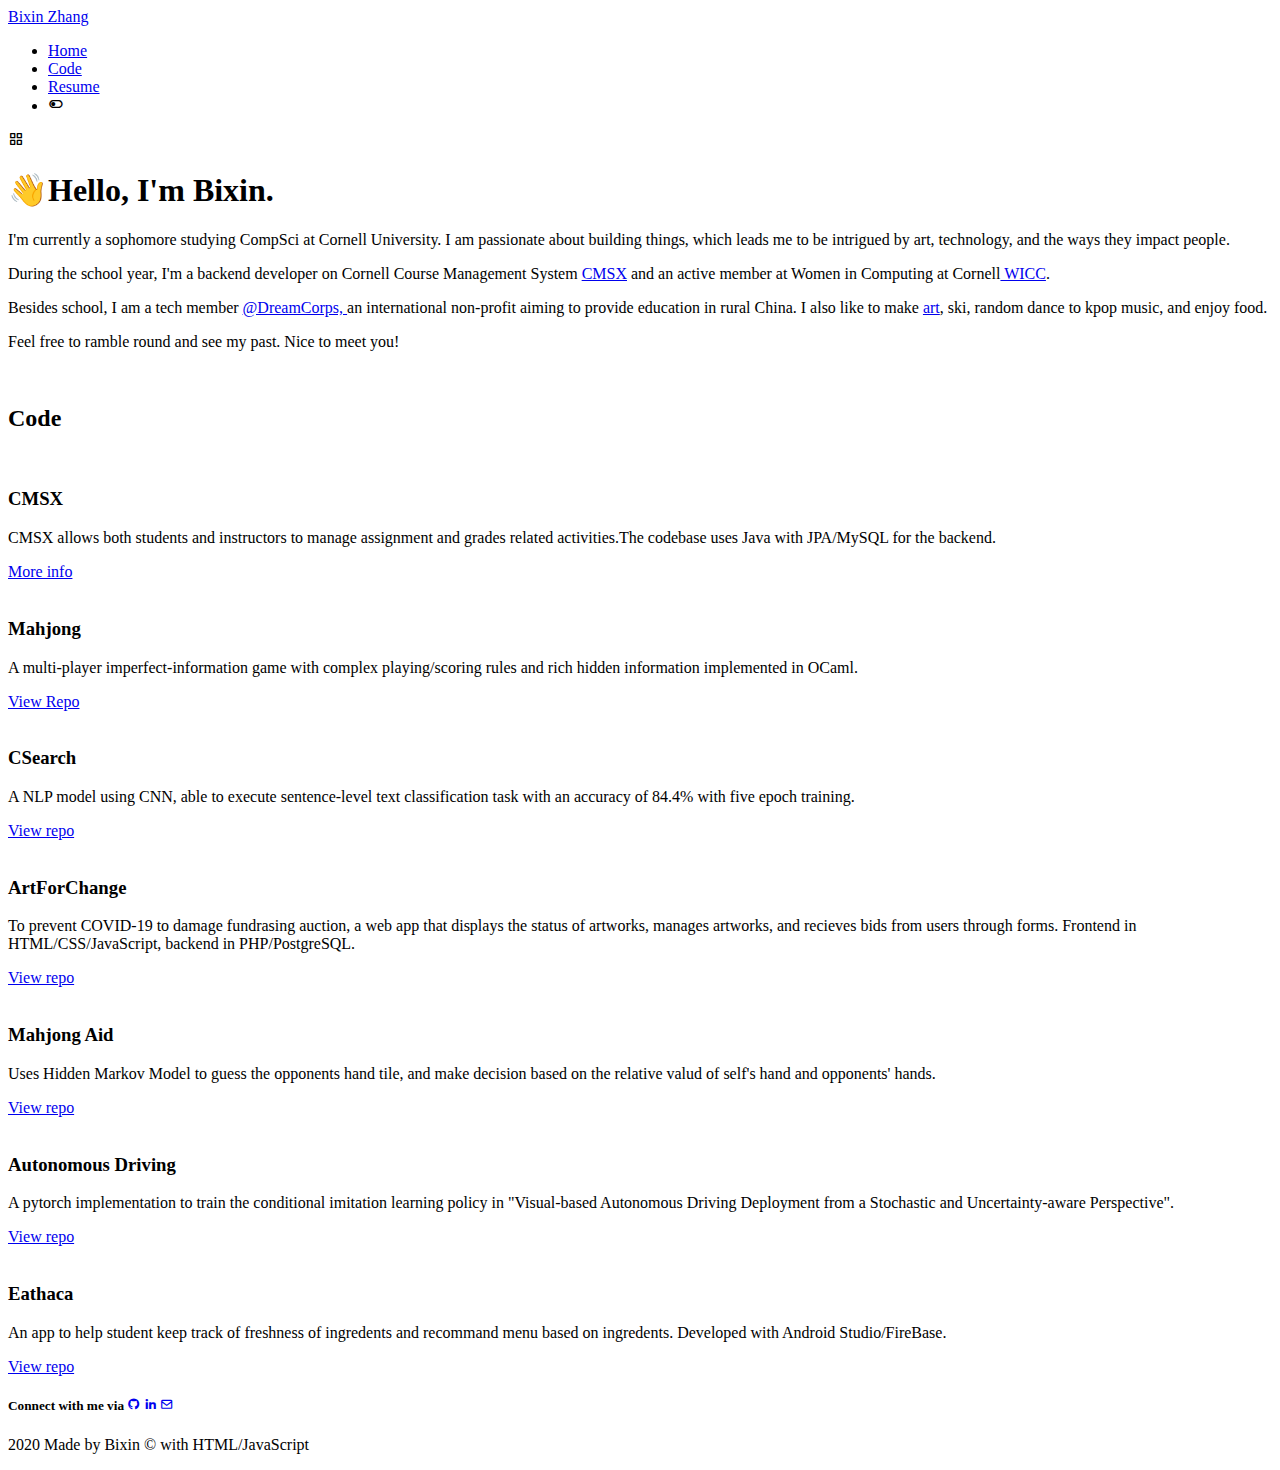
==== index.html @ 2b52325e "update" ====
<!DOCTYPE html>
<html lang="en">

<head>
    <meta charset="UTF-8">
    <meta name="viewport" content="width=device-width, initial-scale=1.0">

    <!--  ICONS, CSS  -->
    <link href='https://unpkg.com/boxicons@2.0.7/css/boxicons.min.css' rel='stylesheet'>
    <link rel="stylesheet" href="assets/css/styles.css">

    <title>
        Bixin Zhang
    </title>
    <link rel="icon" href="assets/img/tab2.png" type="image/x-icon" />
</head>

<body>
    <!--  HEADER  -->
    <header class="l-header" id="header">
        <nav class="nav bd-container">
            <a href="#" class="nav__logo">Bixin Zhang</a>

            <div class="nav__menu" id="nav-menu">
                <ul class="nav__list">
                    <li class="nav__item"><a href="#home" class="nav__link active-link">Home</a></li>
                    <li class="nav__item"><a href="#work" class="nav__link">Code</a></li>
                    <li class="nav__item"><a href="assets/pdf/bixin_resume_winter2021.pdf" class="nav__link">Resume</a>
                    </li>

                    <li><i class='bx bx-toggle-left change-theme' id="theme-button"></i></li>
                </ul>
            </div>

            <div class="nav__toggle" id="nav-toggle">
                <i class='bx bx-grid-alt'></i>
            </div>
        </nav>
    </header>

    <main class="l-main">
        <!--  HOME  -->
        <section class="home" id="home">
            <div class="home__container bd-container bd-grid">
                <div class="home__data">
                    <h1 class="home__title">👋Hello, I'm Bixin.</h1>
                    <p class="home__description">I'm currently a sophomore
                        studying CompSci at Cornell University. I am passionate
                        about building things, which leads me to be intrigued
                        by art, technology, and the ways they impact people.
                    </p>
                    <p class="home__description">
                        During the school year, I'm a backend developer on Cornell
                        Course Management System <a href="https://www.cs.cornell.edu/Projects/cms/cmsx/">
                            CMSX</a> and an active member at Women in
                        Computing at Cornell<a href="https://wicc.cornell.edu">
                            WICC</a>.
                    </p>
                    <p class="home__description">
                        Besides school, I am a tech member
                        <a href="https://github.com/DreamCorpsInternational"> @DreamCorps,
                        </a> an international non-profit aiming to provide
                        education in rural China. I also
                        like to make <a href="arts.html"> art</a>, ski,
                        random dance to kpop music, and enjoy food.
                    </p>
                    <p class="home__description">
                        Feel free to ramble round and see my past. Nice to meet you!
                    </p>
                </div>

                <div class="home__img">
                    <img src="assets/img/p5.jpg" alt="">
                </div>
            </div>
        </section>

        <!--  CODE, PROJECTS  -->
        <section class="decoration section bd-container" id="work">
            <h2 class="section-title"> Code </h2>
            <div class="decoration__container bd-grid">
                <div class="decoration__data">
                    <img src="assets/img/cmsx.png" alt="" class="decoration__img">
                    <h3 class="decoration__title">CMSX</h3>
                    <div class="decoration__content">
                        <p>
                            CMSX allows both students and instructors to manage assignment and grades related
                            activities.The codebase uses Java with JPA/MySQL for the backend.
                        </p>
                    </div>
                    <a href="http://www.cs.cornell.edu/Projects/cms/" class="button button-link">More info</a>
                </div>

                <div class="decoration__data">
                    <img src="assets/img/Mahjong.png" alt="" class="decoration__img">
                    <h3 class="decoration__title">Mahjong</h3>
                    <div class="decoration__content">
                        <p>
                            A multi-player imperfect-information game with complex playing/scoring rules and
                            rich hidden information implemented in OCaml.
                        </p>
                    </div>

                    <a href="https://github.com/zbcszr/Mahjong" class="button button-link">View Repo</a>
                </div>

                <div class="decoration__data">
                    <img src="assets/img/cifar.png" alt="" class="decoration__img">
                    <h3 class="decoration__title">CSearch</h3>
                    <div class="decoration__content">
                        <p>
                            A NLP model using CNN, able to execute sentence-level text classification
                            task with an accuracy of 84.4% with five epoch training.
                        </p>
                    </div>
                    <a href="#" class="button button-link">View repo</a>
                </div>

                <div class="decoration__data">
                    <img src="assets/img/artforchange.png" alt="" class="decoration__img">
                    <h3 class="decoration__title">ArtForChange</h3>
                    <div class="decoration__content">
                        <p>
                            To prevent COVID-19 to damage fundrasing auction,
                            a web app that displays the status of artworks,
                            manages artworks, and recieves bids from users through forms.
                            Frontend in HTML/CSS/JavaScript, backend in PHP/PostgreSQL.
                        </p>
                    </div>
                    <a href="https://github.com/zbcszr/ArtForChange" class="button button-link">View repo</a>
                </div>

                <div class="decoration__data">
                    <img src="assets/img/tab_1.png" alt="" class="decoration__img">
                    <h3 class="decoration__title">Mahjong Aid</h3>
                    <div class="decoration__content">
                        <p>
                            Uses Hidden Markov Model to guess the opponents hand tile,
                            and make decision based on the relative valud of self's hand
                            and opponents' hands.
                        </p>
                    </div>
                    <a href="https://github.com/zbcszr/MahjongAI" class="button button-link">View repo</a>
                </div>

                <div class="decoration__data">
                    <img src="assets/img/driving.png" alt="" class="decoration__img">
                    <h3 class="decoration__title">Autonomous Driving</h3>
                    <div class="decoration__content">
                        <p>
                            A pytorch implementation to train the conditional
                            imitation learning policy in "Visual-based Autonomous
                            Driving Deployment from a Stochastic and Uncertainty-aware Perspective".
                        </p>
                    </div>
                    <a href="#" class="button button-link">View repo</a>
                </div>

                <div class="decoration__data">
                    <img src="assets/img/eathaca.jpg" alt="" class="decoration__img">
                    <h3 class="decoration__title">Eathaca</h3>
                    <div class="decoration__content">
                        <p>
                            An app to help student keep track of freshness of ingredents
                            and recommand menu based on ingredents. Developed with
                            Android Studio/FireBase.
                        </p>
                    </div>
                    <a href="https://github.com/zbcszr/Eathaca" class="button button-link">View repo</a>
                </div>

            </div>
        </section>

        <!--  FOOTER  -->
        <footer class="footer section">
            <h5 class="footer__title">
                Connect with me via
                <a href="https://github.com/zbcszr" class="footer__social"><i class='bx bxl-github '></i></a>
                <a href="https://www.linkedin.com/in/bixinzhang" class="footer__social"><i
                        class='bx bxl-linkedin'></i></a>
                <a href="mailto: bz239 at cornell.edu" class="footer__social"><i class='bx bx-envelope'></i></a>
            </h5>
            <p class="footer__copy">2020 Made by Bixin &#169; with HTML/JavaScript</p>
        </footer>

        <!--  SCROLL REVEAL  -->
        <script src="https://unpkg.com/scrollreveal"></script>

        <!--  MAIN.JS  -->
        <script src="assets/js/main.js"></script>
</body>

</html>
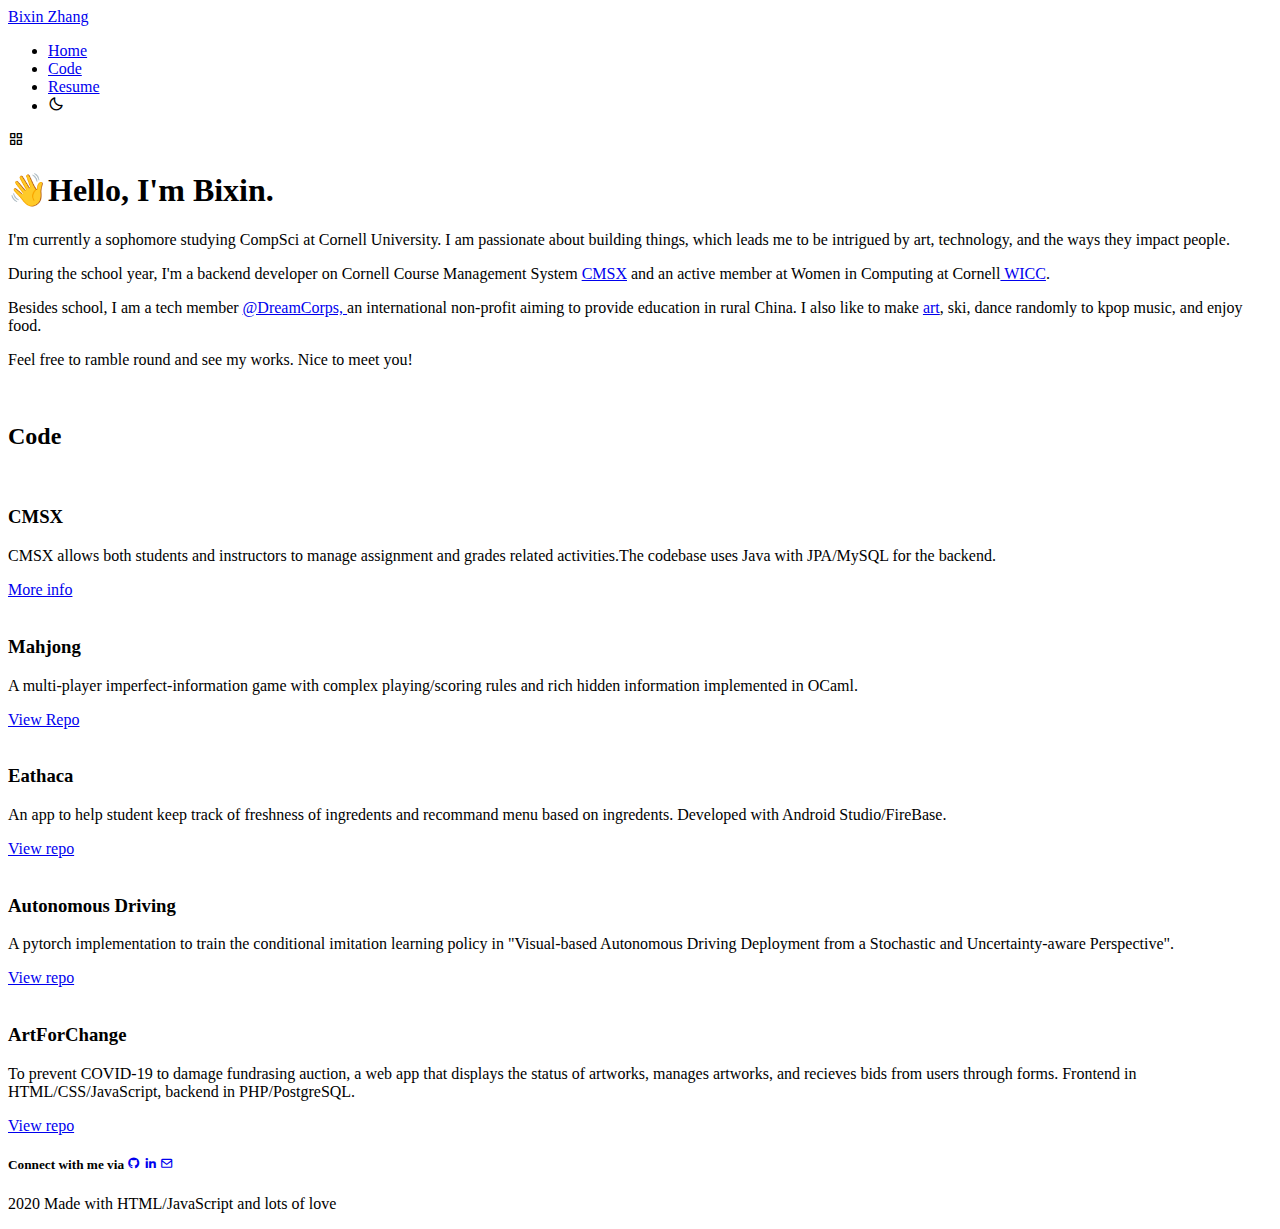
==== commit d38ba14c: "Update index.html" ====
--- a/index.html
+++ b/index.html
@@ -28,7 +28,7 @@
                     <li class="nav__item"><a href="assets/pdf/bixin_resume_winter2021.pdf" class="nav__link">Resume</a>
                     </li>
 
-                    <li><i class='bx bx-toggle-left change-theme' id="theme-button"></i></li>
+                    <li><i class='bx bx-moon change-theme' id="theme-button"></i></li>
                 </ul>
             </div>
 
@@ -62,15 +62,15 @@
                         </a> an international non-profit aiming to provide
                         education in rural China. I also
                         like to make <a href="arts.html"> art</a>, ski,
-                        random dance to kpop music, and enjoy food.
+                        dance randomly to kpop music, and enjoy food.
                     </p>
                     <p class="home__description">
-                        Feel free to ramble round and see my past. Nice to meet you!
+                        Feel free to ramble round and see my works. Nice to meet you!
                     </p>
                 </div>
 
                 <div class="home__img">
-                    <img src="assets/img/p5.jpg" alt="">
+                    <img src="assets/img/p3.jpg" alt="">
                 </div>
             </div>
         </section>
@@ -105,6 +105,33 @@
                 </div>
 
                 <div class="decoration__data">
+                    <img src="assets/img/eathaca.jpg" alt="" class="decoration__img">
+                    <h3 class="decoration__title">Eathaca</h3>
+                    <div class="decoration__content">
+                        <p>
+                            An app to help student keep track of freshness of ingredents
+                            and recommand menu based on ingredents. Developed with
+                            Android Studio/FireBase.
+                        </p>
+                    </div>
+                    <a href="https://github.com/zbcszr/Eathaca" class="button button-link">View repo</a>
+                </div>
+
+
+                <div class="decoration__data">
+                    <img src="assets/img/driving.png" alt="" class="decoration__img">
+                    <h3 class="decoration__title">Autonomous Driving</h3>
+                    <div class="decoration__content">
+                        <p>
+                            A pytorch implementation to train the conditional
+                            imitation learning policy in "Visual-based Autonomous
+                            Driving Deployment from a Stochastic and Uncertainty-aware Perspective".
+                        </p>
+                    </div>
+                    <a href="https://github.com/zbcszr/automatic_driving" class="button button-link">View repo</a>
+                </div>
+
+                <!-- <div class="decoration__data">
                     <img src="assets/img/cifar.png" alt="" class="decoration__img">
                     <h3 class="decoration__title">CSearch</h3>
                     <div class="decoration__content">
@@ -114,7 +141,7 @@
                         </p>
                     </div>
                     <a href="#" class="button button-link">View repo</a>
-                </div>
+                </div> -->
 
                 <div class="decoration__data">
                     <img src="assets/img/artforchange.png" alt="" class="decoration__img">
@@ -130,46 +157,19 @@
                     <a href="https://github.com/zbcszr/ArtForChange" class="button button-link">View repo</a>
                 </div>
 
-                <div class="decoration__data">
+                <!-- <div class="decoration__data">
                     <img src="assets/img/tab_1.png" alt="" class="decoration__img">
                     <h3 class="decoration__title">Mahjong Aid</h3>
                     <div class="decoration__content">
                         <p>
-                            Uses Hidden Markov Model to guess the opponents hand tile,
-                            and make decision based on the relative valud of self's hand
-                            and opponents' hands.
+                            Aid player with possibility of each winning pattern
+                            and the
                         </p>
                     </div>
                     <a href="https://github.com/zbcszr/MahjongAI" class="button button-link">View repo</a>
-                </div>
+                </div> -->
 
-                <div class="decoration__data">
-                    <img src="assets/img/driving.png" alt="" class="decoration__img">
-                    <h3 class="decoration__title">Autonomous Driving</h3>
-                    <div class="decoration__content">
-                        <p>
-                            A pytorch implementation to train the conditional
-                            imitation learning policy in "Visual-based Autonomous
-                            Driving Deployment from a Stochastic and Uncertainty-aware Perspective".
-                        </p>
-                    </div>
-                    <a href="#" class="button button-link">View repo</a>
-                </div>
 
-                <div class="decoration__data">
-                    <img src="assets/img/eathaca.jpg" alt="" class="decoration__img">
-                    <h3 class="decoration__title">Eathaca</h3>
-                    <div class="decoration__content">
-                        <p>
-                            An app to help student keep track of freshness of ingredents
-                            and recommand menu based on ingredents. Developed with
-                            Android Studio/FireBase.
-                        </p>
-                    </div>
-                    <a href="https://github.com/zbcszr/Eathaca" class="button button-link">View repo</a>
-                </div>
-
-            </div>
         </section>
 
         <!--  FOOTER  -->
@@ -181,7 +181,7 @@
                         class='bx bxl-linkedin'></i></a>
                 <a href="mailto: bz239 at cornell.edu" class="footer__social"><i class='bx bx-envelope'></i></a>
             </h5>
-            <p class="footer__copy">2020 Made by Bixin &#169; with HTML/JavaScript</p>
+            <p class="footer__copy">2020 Made with HTML/JavaScript and lots of love</p>
         </footer>
 
         <!--  SCROLL REVEAL  -->
@@ -191,4 +191,4 @@
         <script src="assets/js/main.js"></script>
 </body>
 
-</html>+</html>
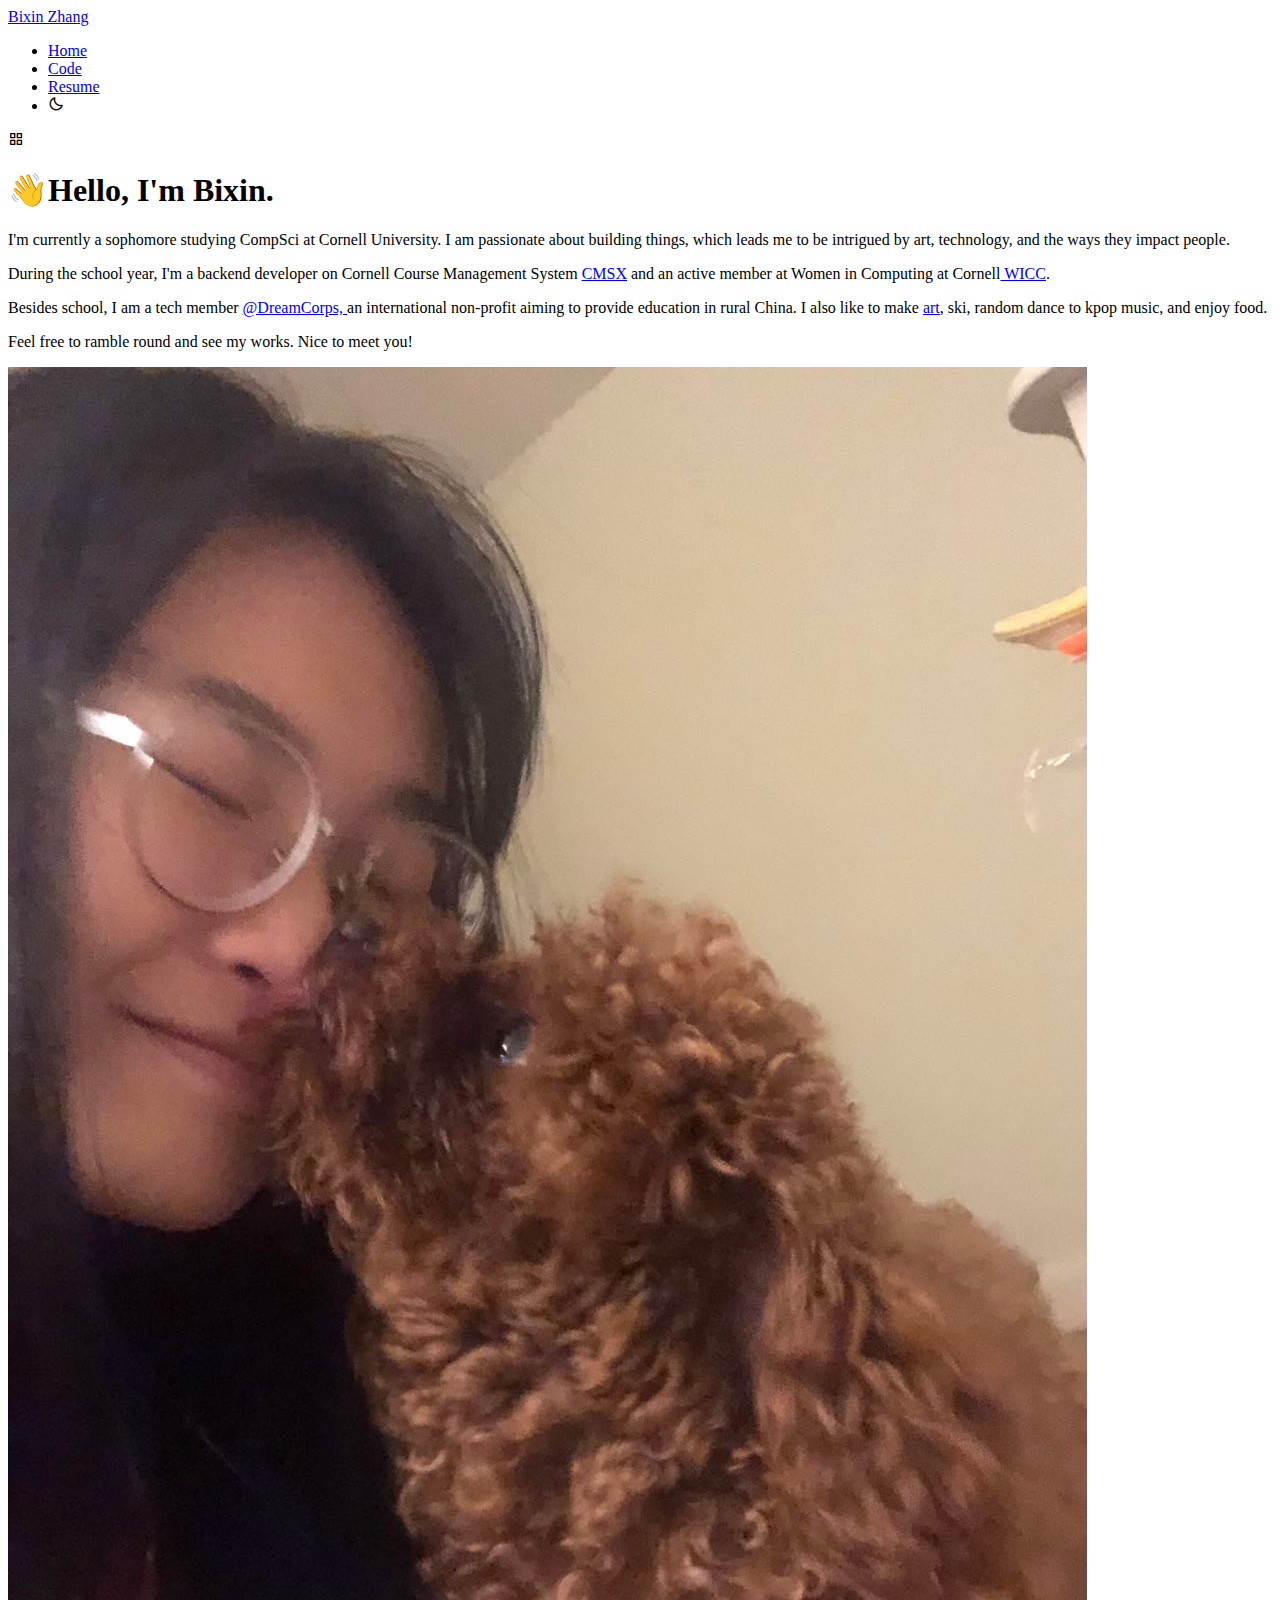
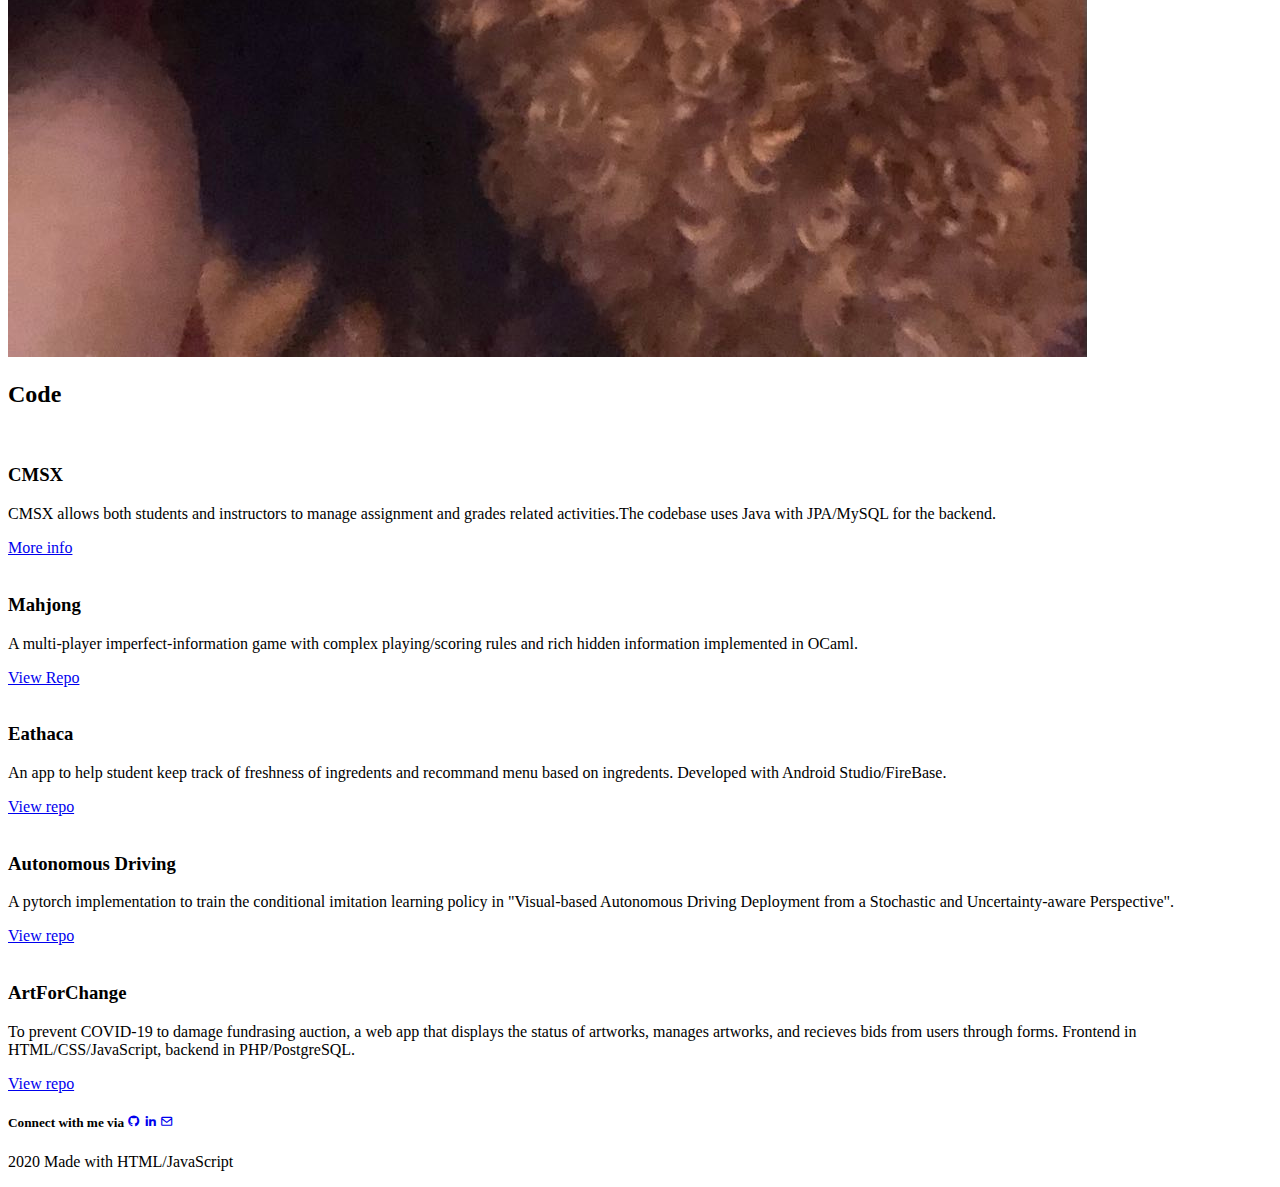
==== commit e84937aa: "update pic" ====
--- a/index.html
+++ b/index.html
@@ -62,7 +62,7 @@
                         </a> an international non-profit aiming to provide
                         education in rural China. I also
                         like to make <a href="arts.html"> art</a>, ski,
-                        dance randomly to kpop music, and enjoy food.
+                        random dance to kpop music, and enjoy food.
                     </p>
                     <p class="home__description">
                         Feel free to ramble round and see my works. Nice to meet you!
@@ -70,7 +70,7 @@
                 </div>
 
                 <div class="home__img">
-                    <img src="assets/img/p3.jpg" alt="">
+                    <img src="assets/img/p1.jpg" alt="">
                 </div>
             </div>
         </section>
@@ -181,7 +181,7 @@
                         class='bx bxl-linkedin'></i></a>
                 <a href="mailto: bz239 at cornell.edu" class="footer__social"><i class='bx bx-envelope'></i></a>
             </h5>
-            <p class="footer__copy">2020 Made with HTML/JavaScript and lots of love</p>
+            <p class="footer__copy">2020 Made with HTML/JavaScript</p>
         </footer>
 
         <!--  SCROLL REVEAL  -->
@@ -191,4 +191,4 @@
         <script src="assets/js/main.js"></script>
 </body>
 
-</html>
+</html>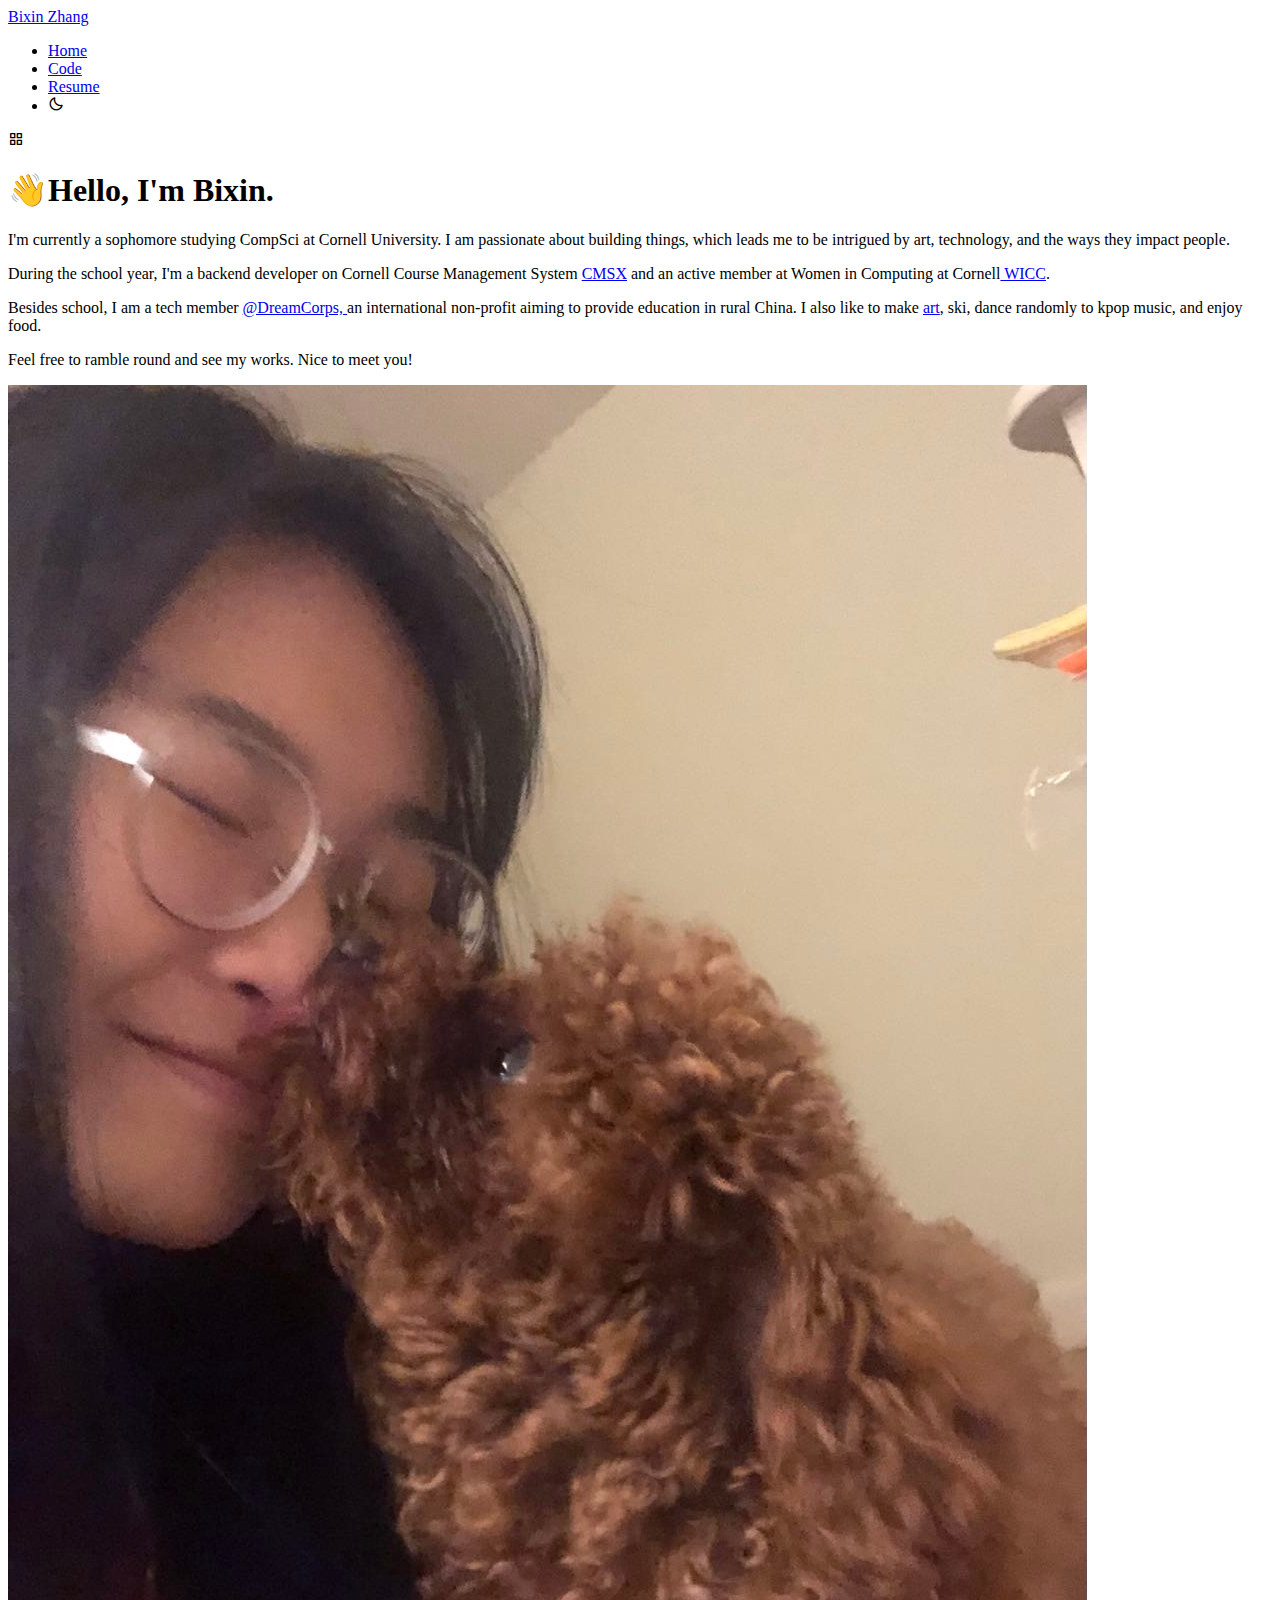
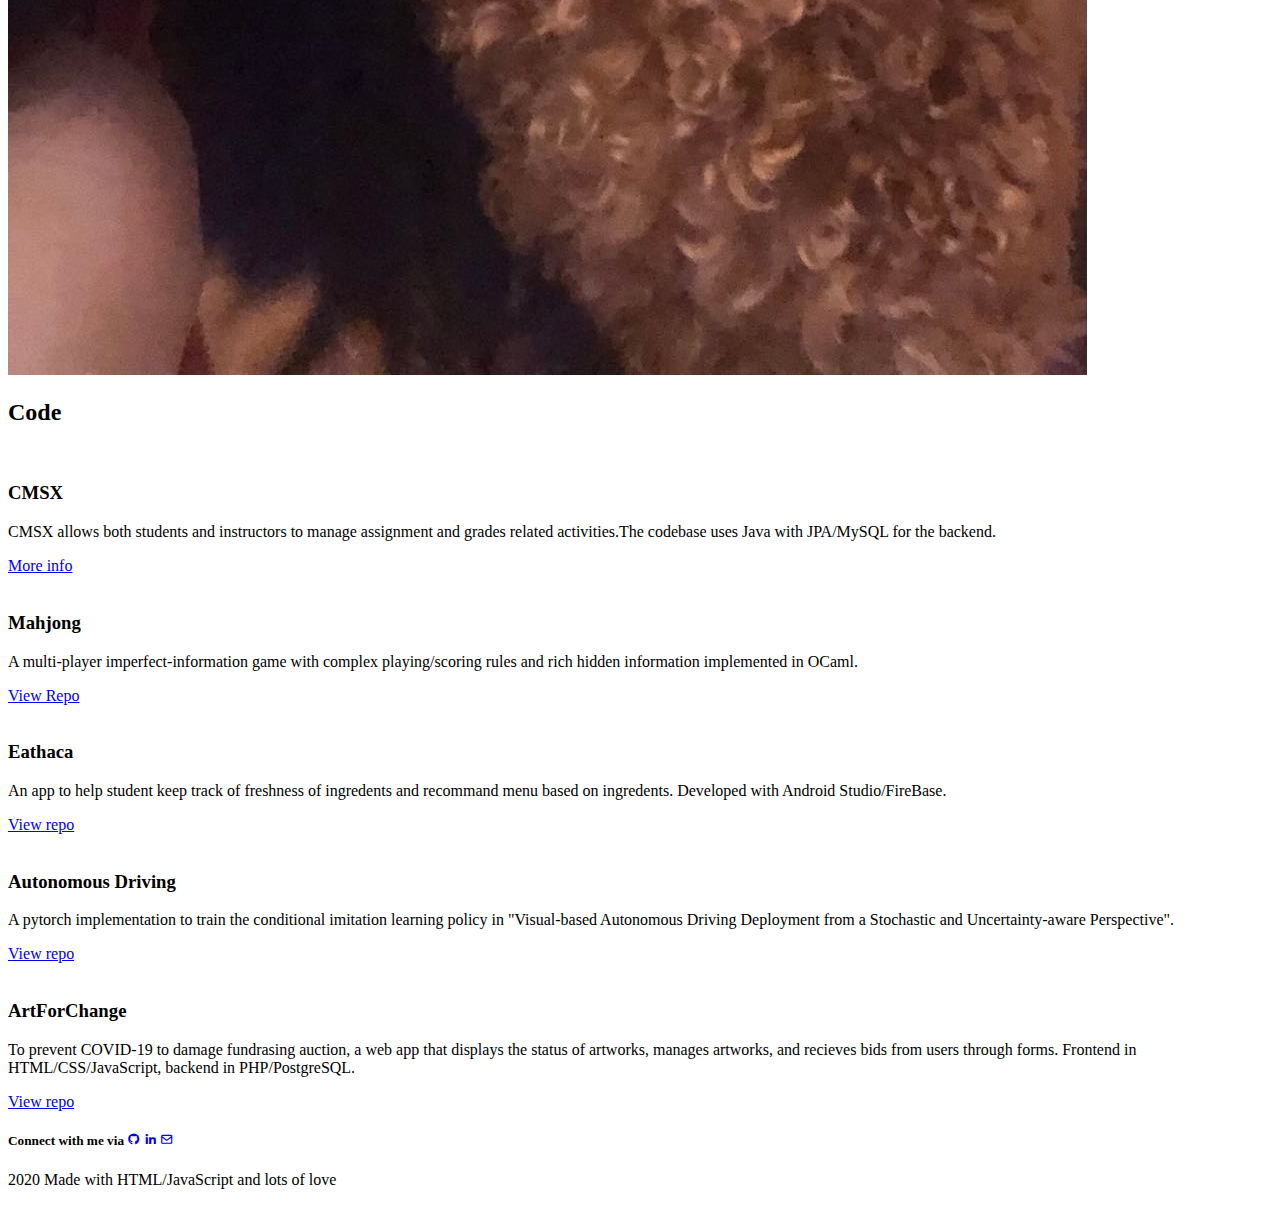
==== commit 972efc3c: "Merge branch 'master' of https://github.com/zbcszr/pweb into master" ====
--- a/index.html
+++ b/index.html
@@ -62,7 +62,7 @@
                         </a> an international non-profit aiming to provide
                         education in rural China. I also
                         like to make <a href="arts.html"> art</a>, ski,
-                        random dance to kpop music, and enjoy food.
+                        dance randomly to kpop music, and enjoy food.
                     </p>
                     <p class="home__description">
                         Feel free to ramble round and see my works. Nice to meet you!
@@ -181,7 +181,7 @@
                         class='bx bxl-linkedin'></i></a>
                 <a href="mailto: bz239 at cornell.edu" class="footer__social"><i class='bx bx-envelope'></i></a>
             </h5>
-            <p class="footer__copy">2020 Made with HTML/JavaScript</p>
+            <p class="footer__copy">2020 Made with HTML/JavaScript and lots of love</p>
         </footer>
 
         <!--  SCROLL REVEAL  -->
@@ -191,4 +191,4 @@
         <script src="assets/js/main.js"></script>
 </body>
 
-</html>+</html>
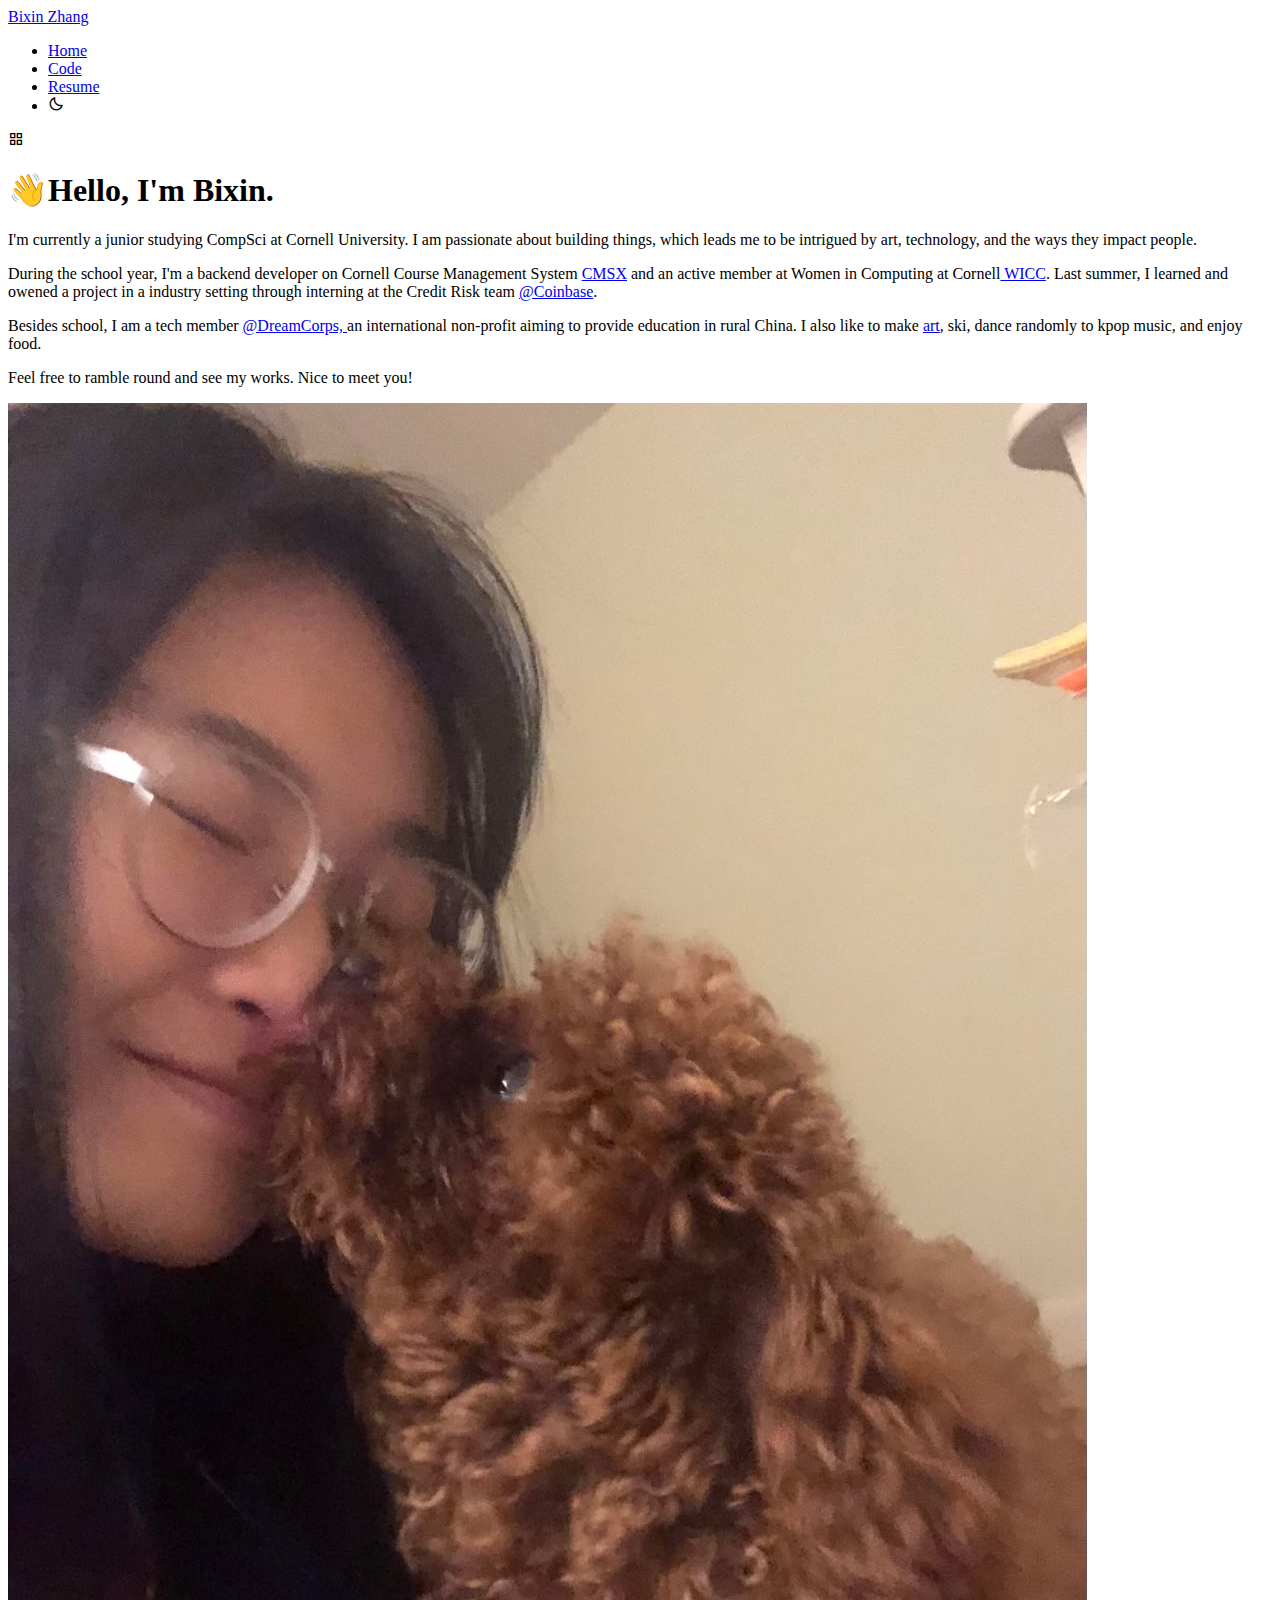
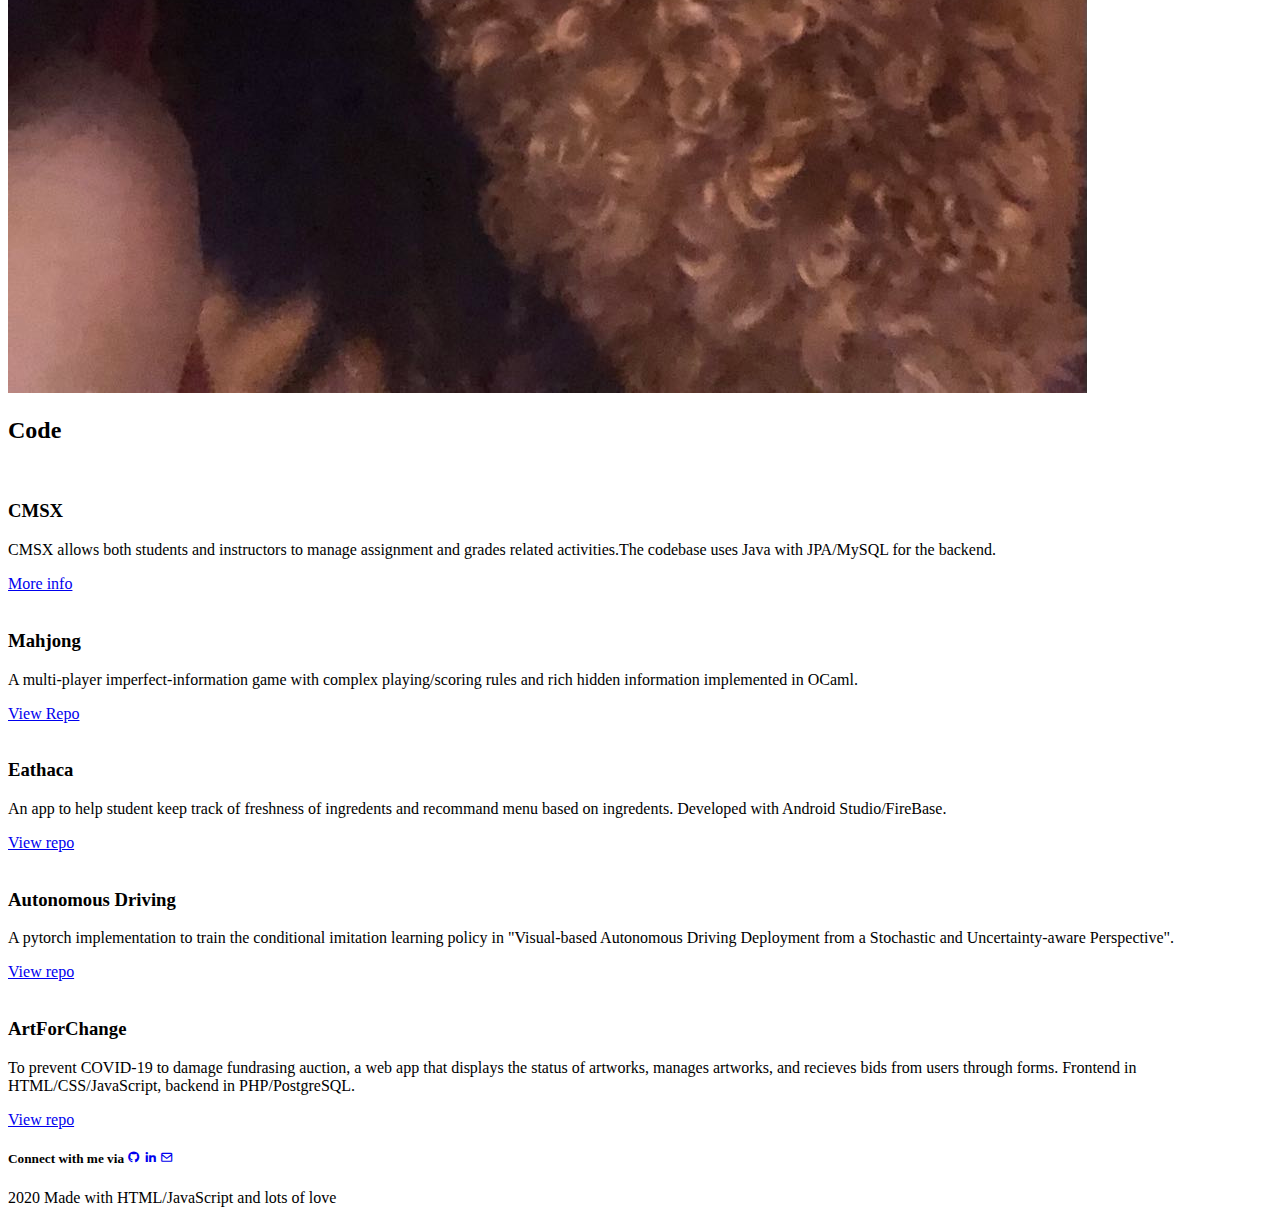
==== commit 89c673a9: "Update index.html" ====
--- a/index.html
+++ b/index.html
@@ -44,7 +44,7 @@
             <div class="home__container bd-container bd-grid">
                 <div class="home__data">
                     <h1 class="home__title">👋Hello, I'm Bixin.</h1>
-                    <p class="home__description">I'm currently a sophomore
+                    <p class="home__description">I'm currently a junior
                         studying CompSci at Cornell University. I am passionate
                         about building things, which leads me to be intrigued
                         by art, technology, and the ways they impact people.
@@ -54,7 +54,9 @@
                         Course Management System <a href="https://www.cs.cornell.edu/Projects/cms/cmsx/">
                             CMSX</a> and an active member at Women in
                         Computing at Cornell<a href="https://wicc.cornell.edu">
-                            WICC</a>.
+                            WICC</a>. Last summer, I learned and owened a project in a industry setting through
+                        interning at the Credit Risk
+                        team <a href="https://www.coinbase.com/">@Coinbase</a>.
                     </p>
                     <p class="home__description">
                         Besides school, I am a tech member
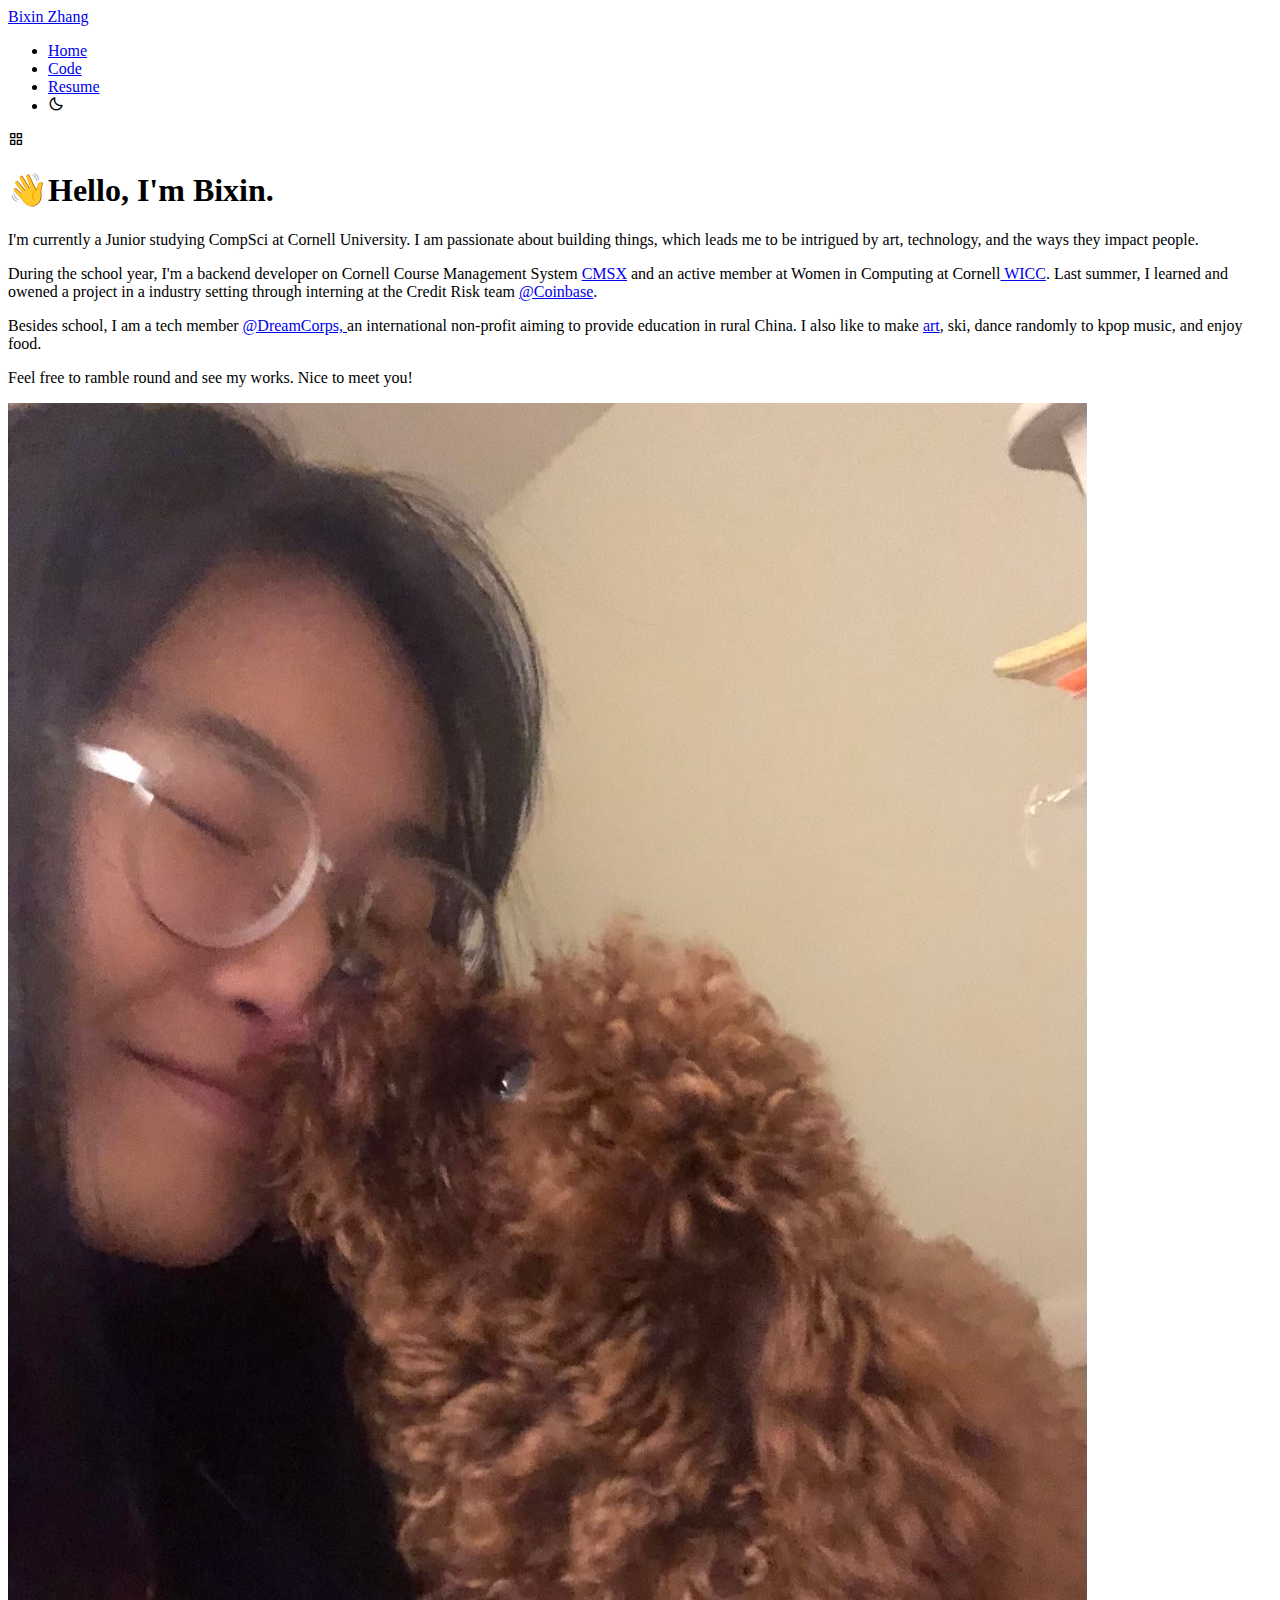
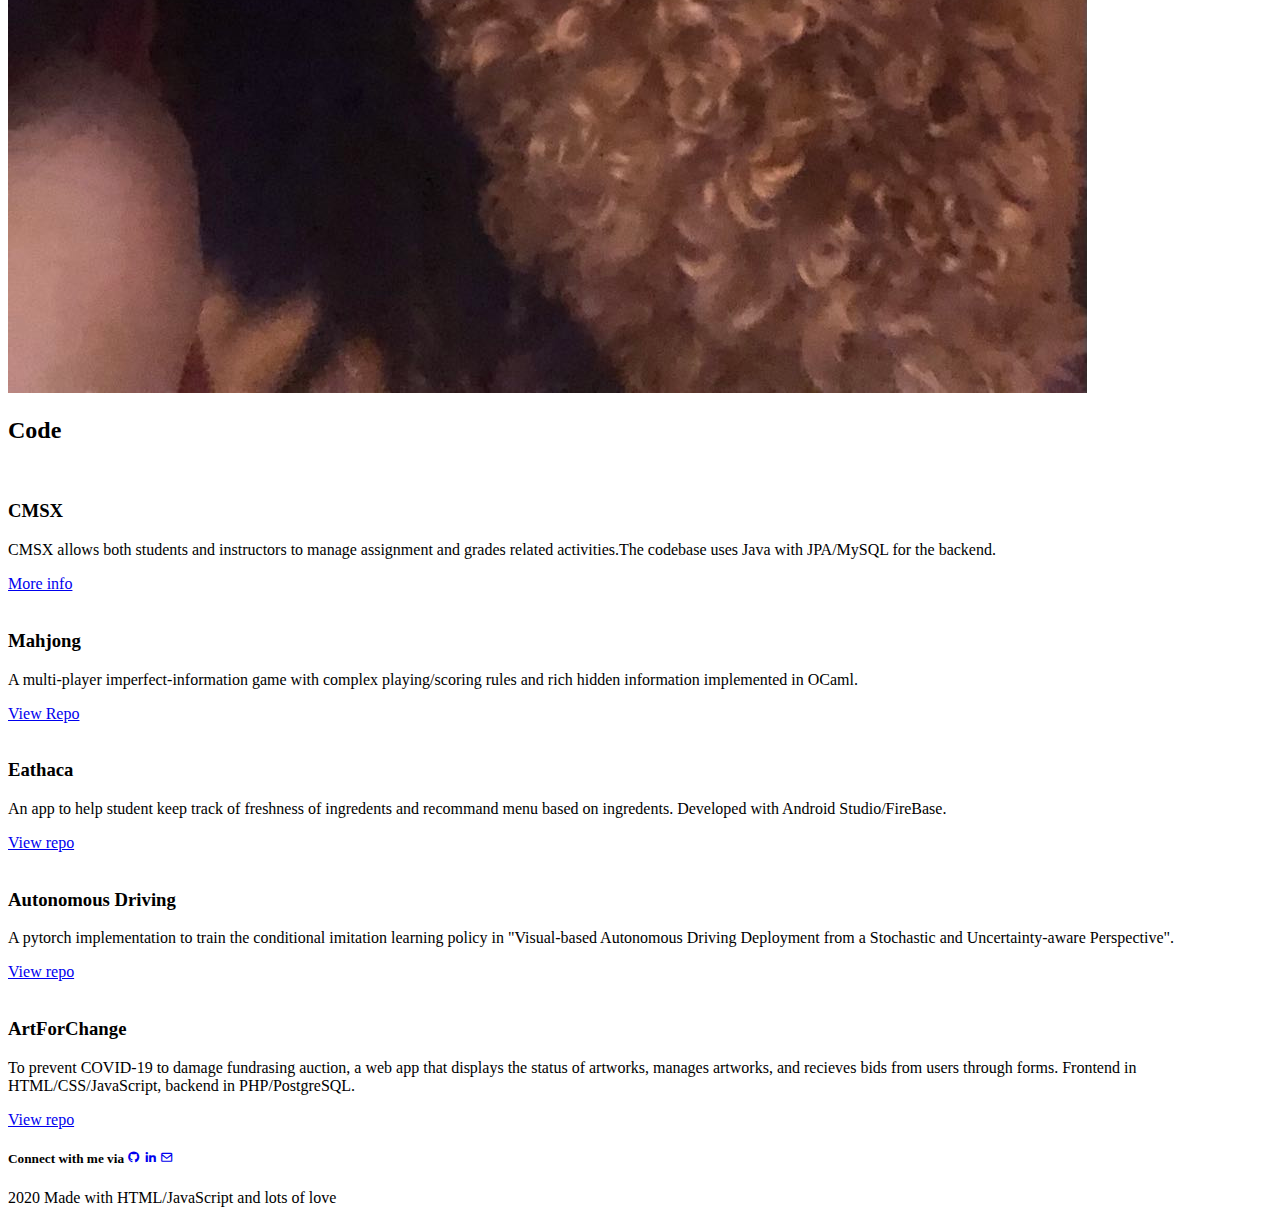
==== commit 0e6bb352: "Update info" ====
--- a/index.html
+++ b/index.html
@@ -44,7 +44,7 @@
             <div class="home__container bd-container bd-grid">
                 <div class="home__data">
                     <h1 class="home__title">👋Hello, I'm Bixin.</h1>
-                    <p class="home__description">I'm currently a junior
+                    <p class="home__description">I'm currently a Junior
                         studying CompSci at Cornell University. I am passionate
                         about building things, which leads me to be intrigued
                         by art, technology, and the ways they impact people.
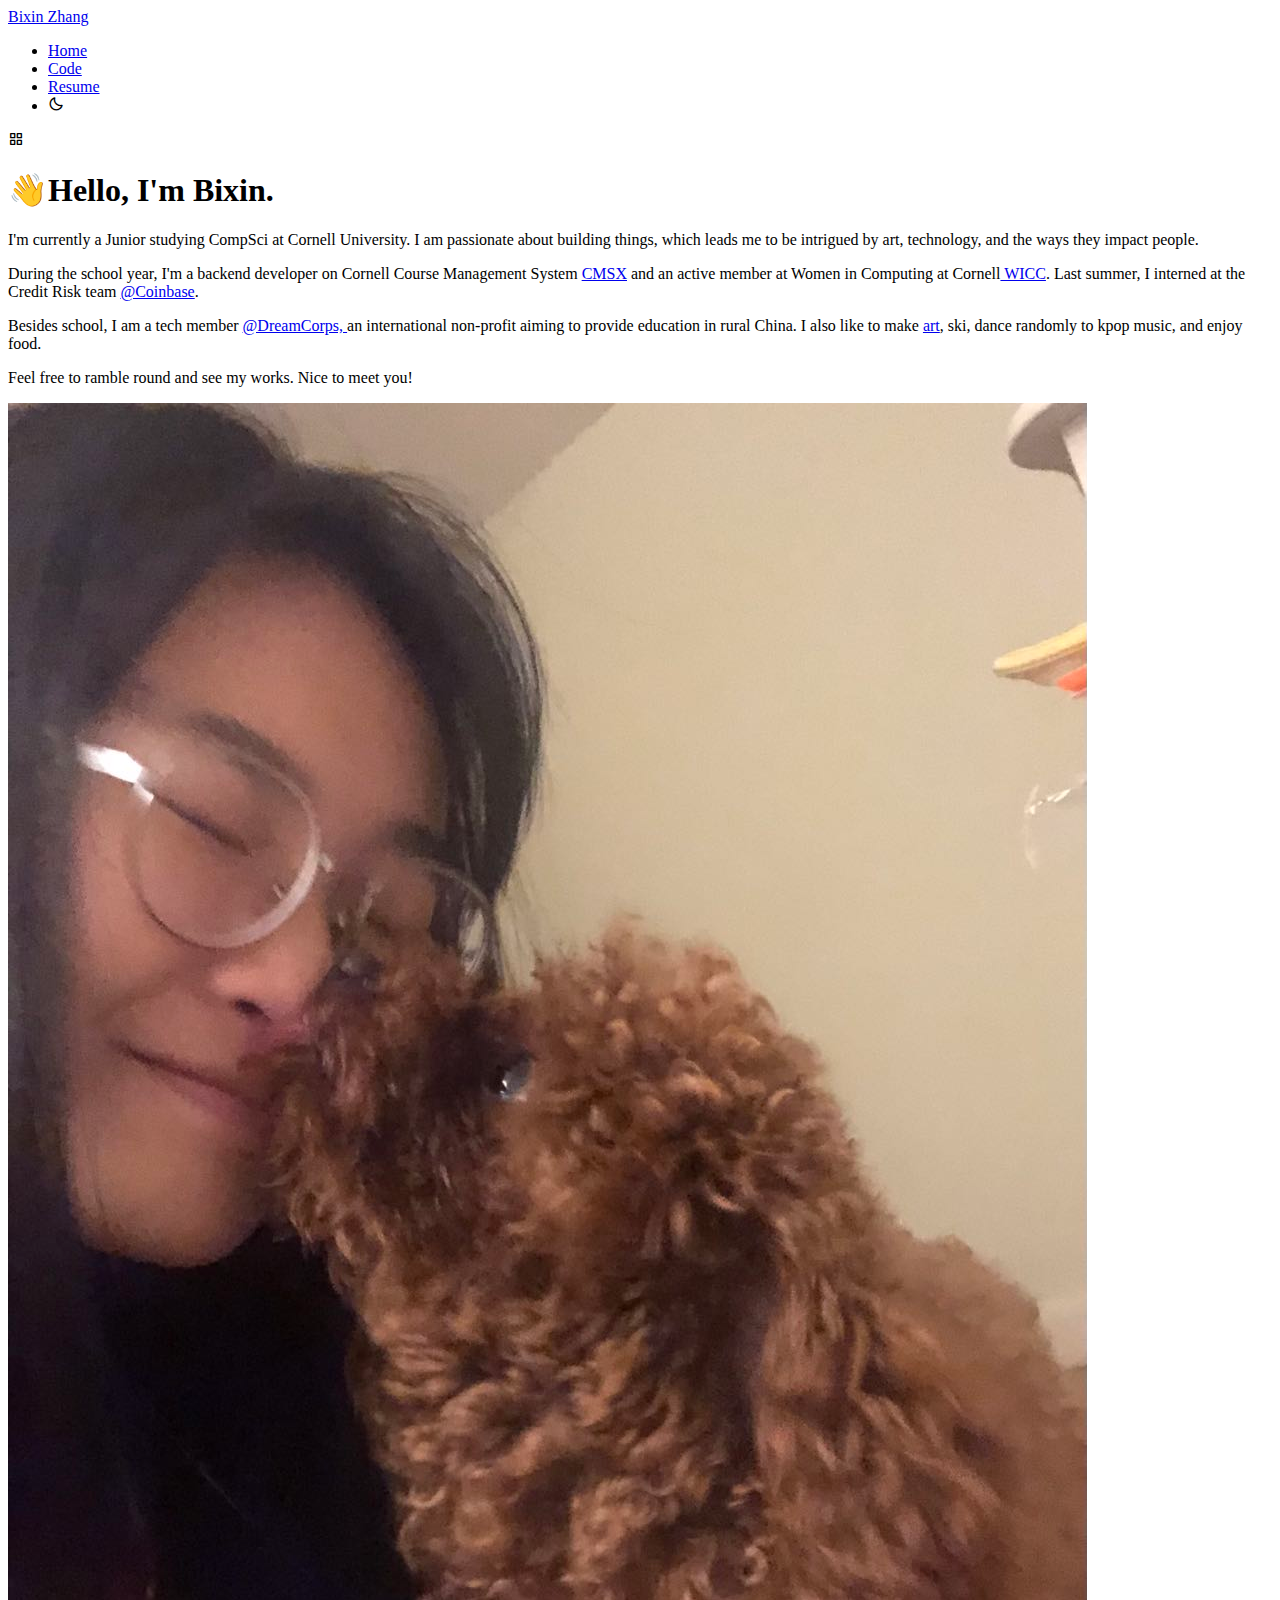
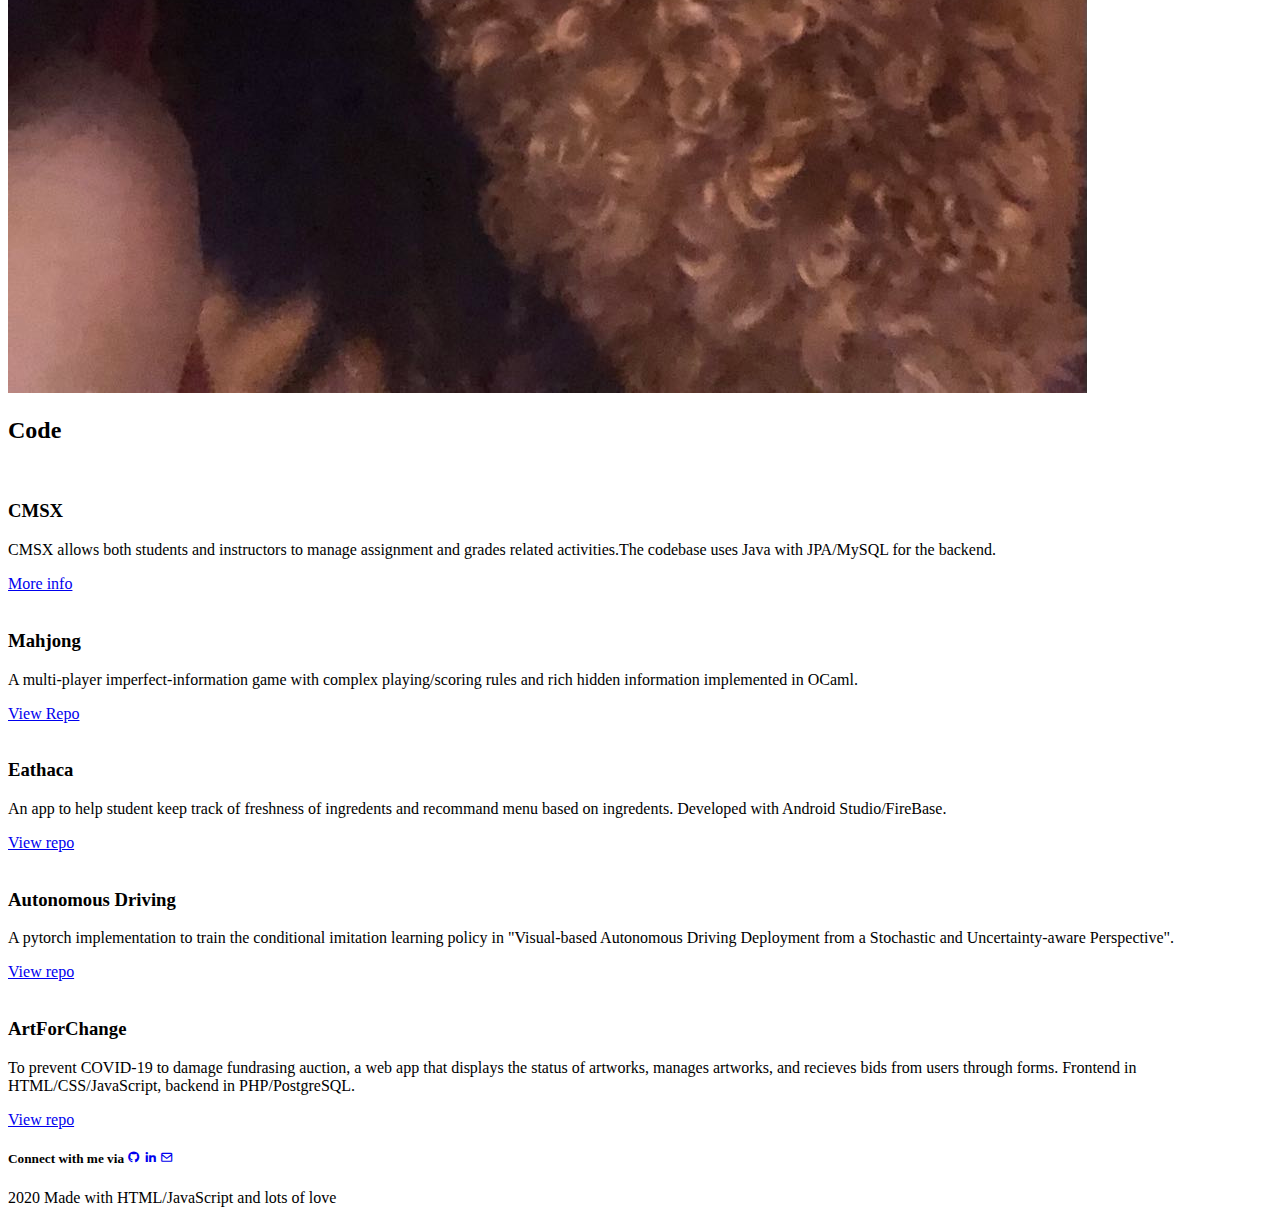
==== commit 88bf8c7a: "Update index.html" ====
--- a/index.html
+++ b/index.html
@@ -54,8 +54,7 @@
                         Course Management System <a href="https://www.cs.cornell.edu/Projects/cms/cmsx/">
                             CMSX</a> and an active member at Women in
                         Computing at Cornell<a href="https://wicc.cornell.edu">
-                            WICC</a>. Last summer, I learned and owened a project in a industry setting through
-                        interning at the Credit Risk
+                            WICC</a>. Last summer, I interned at the Credit Risk
                         team <a href="https://www.coinbase.com/">@Coinbase</a>.
                     </p>
                     <p class="home__description">
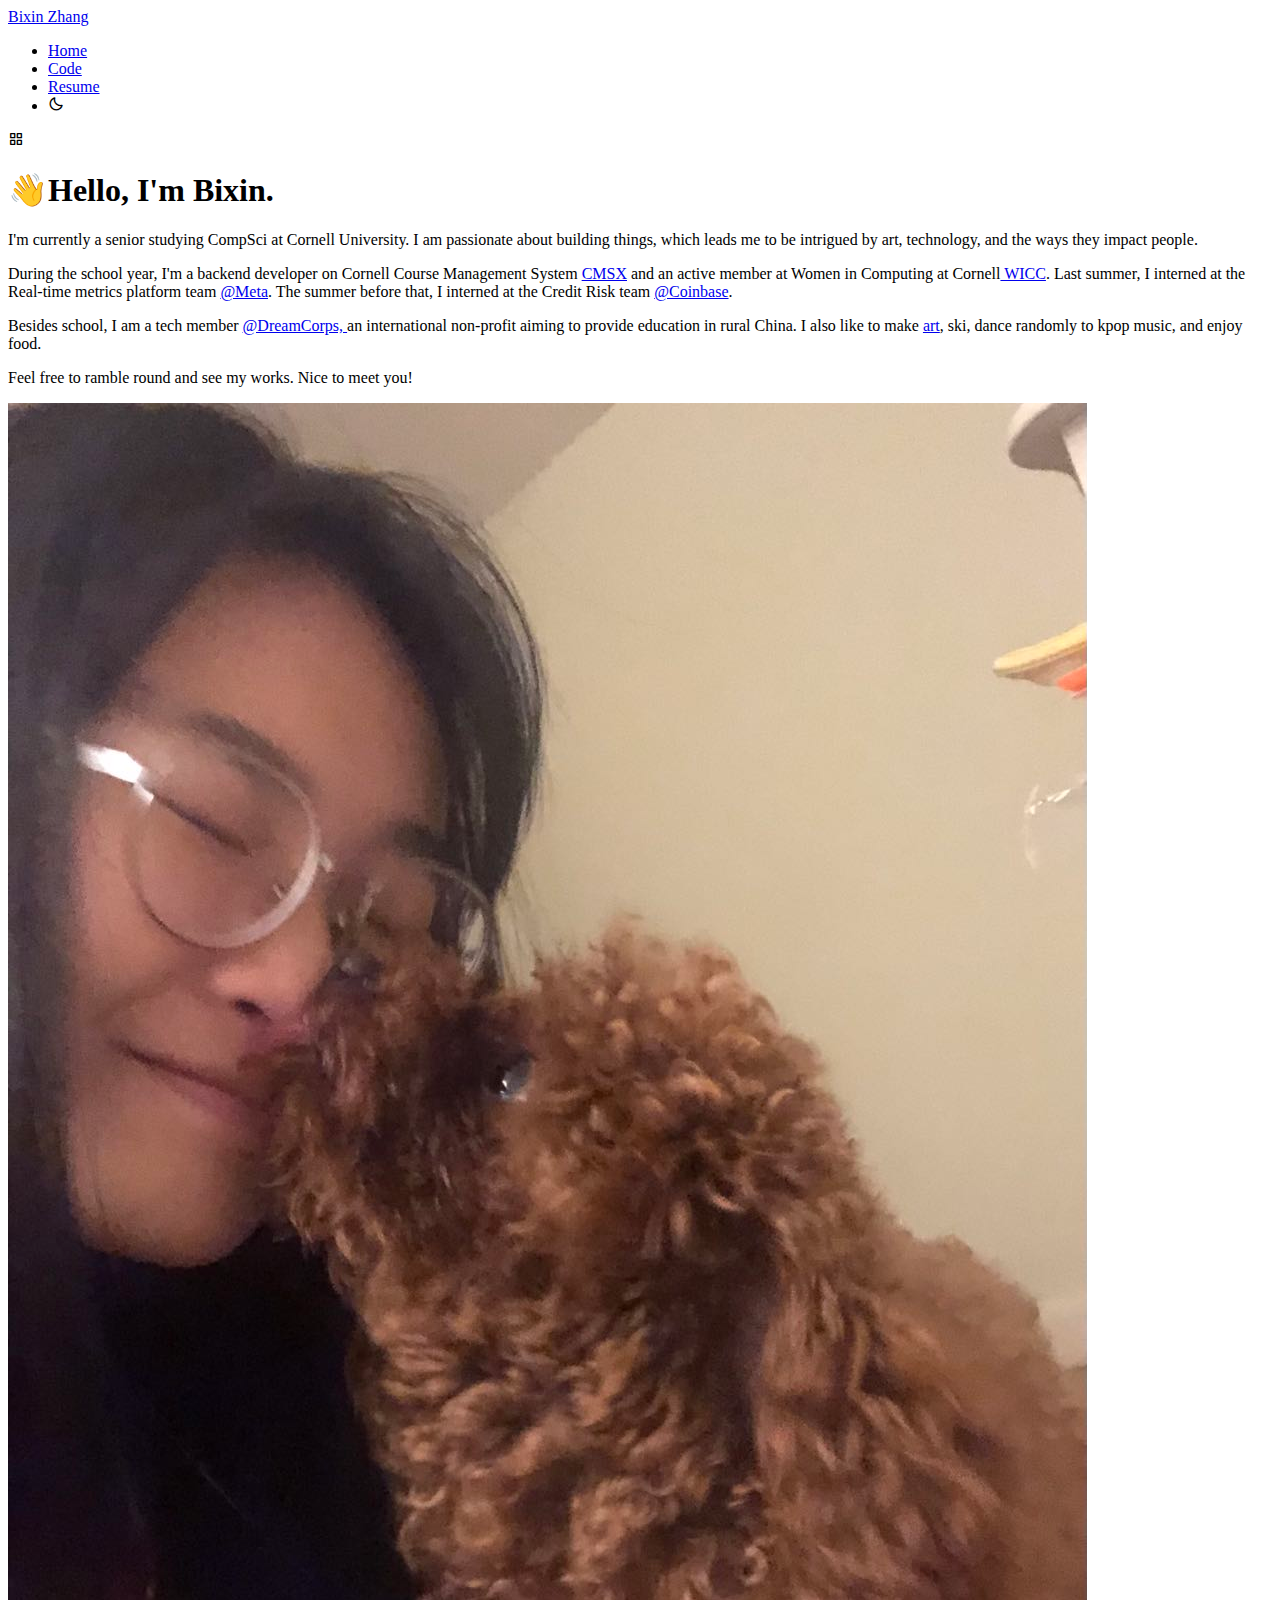
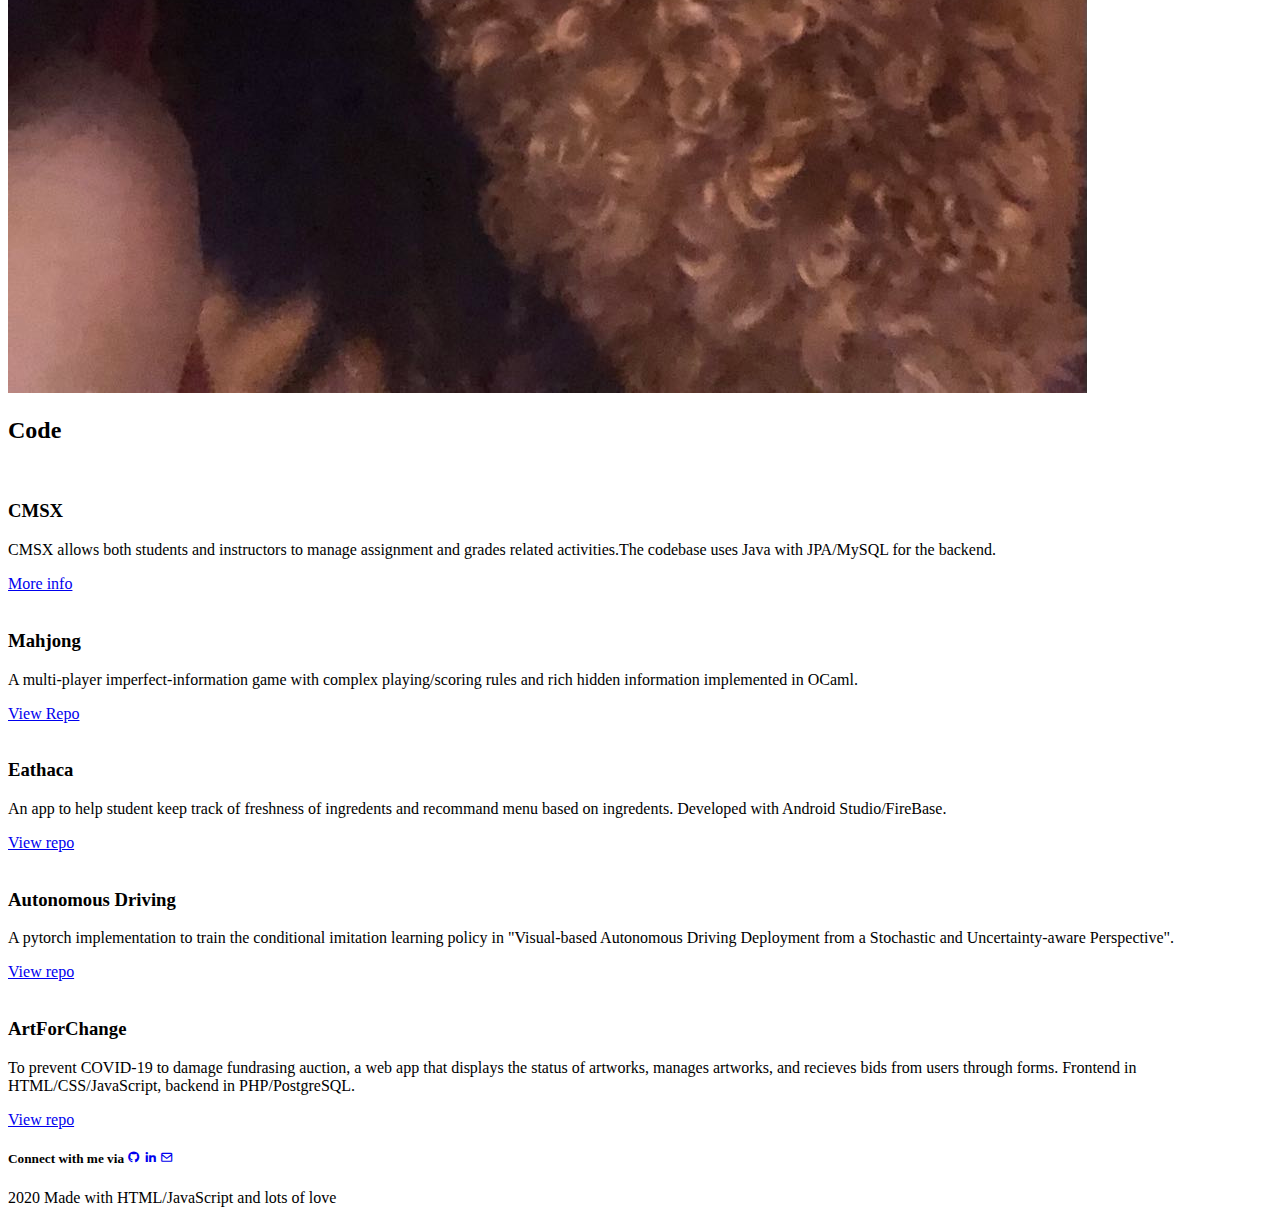
==== commit af9c0c72: "Update index.html" ====
--- a/index.html
+++ b/index.html
@@ -44,7 +44,7 @@
             <div class="home__container bd-container bd-grid">
                 <div class="home__data">
                     <h1 class="home__title">👋Hello, I'm Bixin.</h1>
-                    <p class="home__description">I'm currently a Junior
+                    <p class="home__description">I'm currently a senior
                         studying CompSci at Cornell University. I am passionate
                         about building things, which leads me to be intrigued
                         by art, technology, and the ways they impact people.
@@ -54,7 +54,9 @@
                         Course Management System <a href="https://www.cs.cornell.edu/Projects/cms/cmsx/">
                             CMSX</a> and an active member at Women in
                         Computing at Cornell<a href="https://wicc.cornell.edu">
-                            WICC</a>. Last summer, I interned at the Credit Risk
+                            WICC</a>. Last summer, I interned at the Real-time metrics platform
+                        team <a href="https://about.facebook.com/">@Meta</a>. 
+                        The summer before that, I interned at the Credit Risk
                         team <a href="https://www.coinbase.com/">@Coinbase</a>.
                     </p>
                     <p class="home__description">
